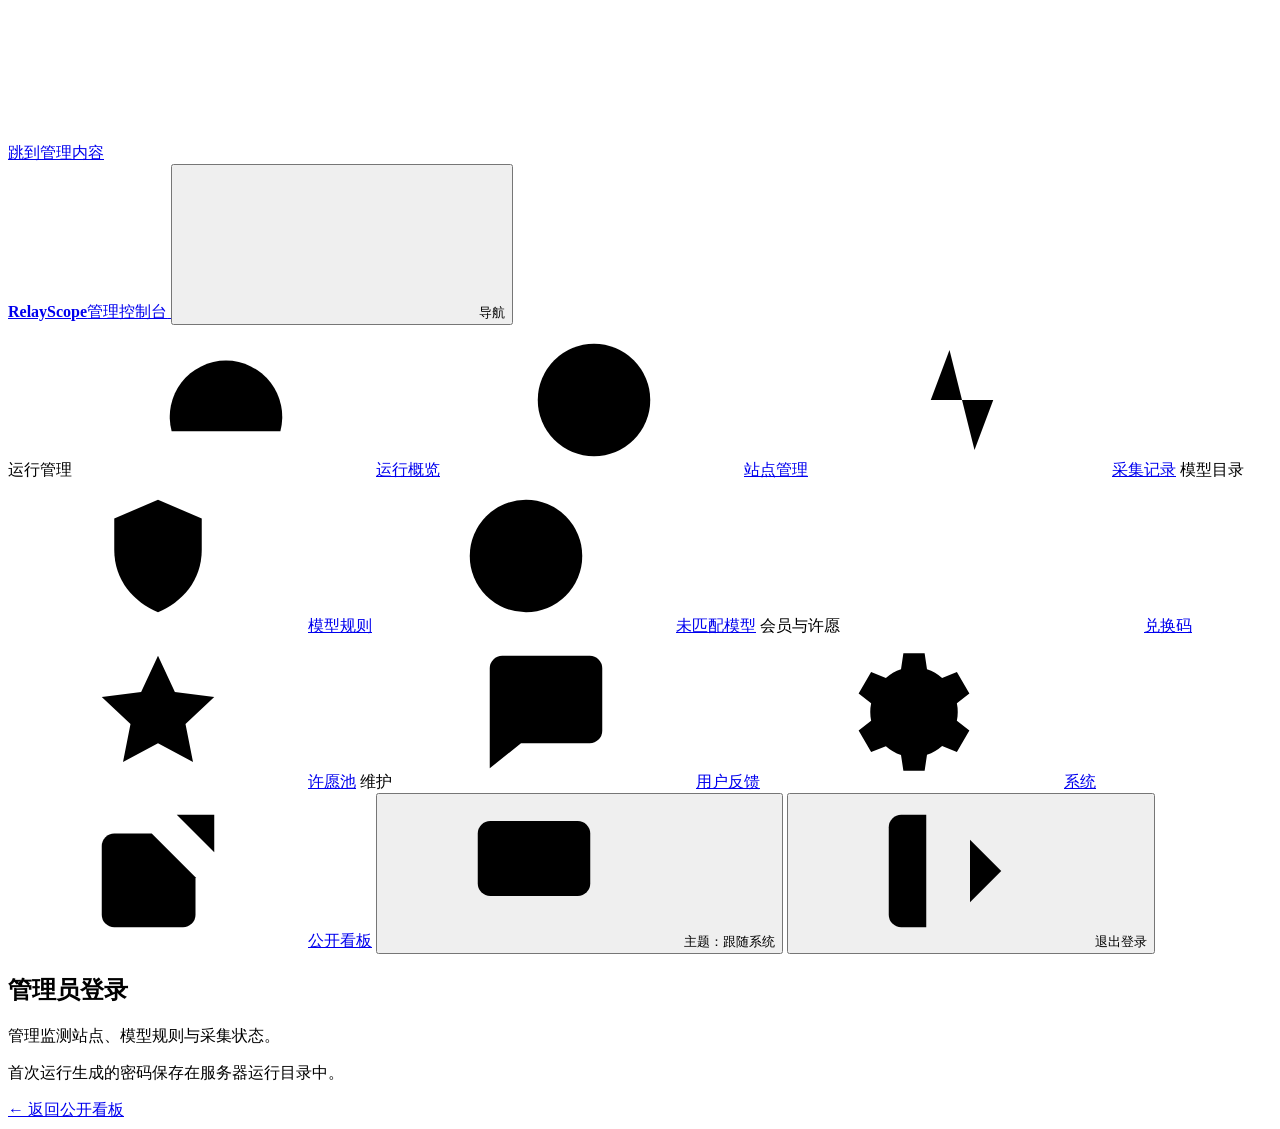
==== web/admin/index.html @ 8af45598 "feat(public): 站点公告弹窗（后台 Markdown 公告）与门禁会员介绍行 - 运行状态通知更名站点公告：上半部分为后台可编辑的全站 Markdown 公告   （存 app_meta，" ====
<!doctype html>
<html lang="zh-CN">
<head>
  <meta charset="utf-8">
  <meta name="viewport" content="width=device-width, initial-scale=1">
  <meta name="color-scheme" content="light dark">
  <title>RelayScope 管理控制台</title>
  <link rel="icon" href="/assets/favicon.svg" type="image/svg+xml">
  <script src="/assets/theme.js"></script>
  <link rel="stylesheet" href="/admin/base.css">
  <link rel="stylesheet" href="/admin/admin.css">
</head>
<body>
  <a class="skip-link" href="#admin-content">跳到管理内容</a>
  <svg hidden aria-hidden="true" xmlns="http://www.w3.org/2000/svg">
    <defs>
      <symbol id="i-gauge" viewBox="0 0 24 24"><path d="M12 14 15.5 8.5"/><path d="M3.3 17a9 9 0 1 1 17.4 0"/></symbol>
      <symbol id="i-globe" viewBox="0 0 24 24"><circle cx="12" cy="12" r="9"/><path d="M3 12h18"/><path d="M12 3a14.5 14.5 0 0 1 0 18a14.5 14.5 0 0 1 0-18"/></symbol>
      <symbol id="i-shield" viewBox="0 0 24 24"><path d="M12 3l7 3v5c0 5-3.2 8.4-7 10-3.8-1.6-7-5-7-10V6z"/></symbol>
      <symbol id="i-activity" viewBox="0 0 24 24"><path d="M3 12h4l3-8 4 16 3-8h4"/></symbol>
      <symbol id="i-help" viewBox="0 0 24 24"><circle cx="12" cy="12" r="9"/><path d="M9.2 9a2.9 2.9 0 0 1 5.6 1c0 1.8-2.8 2.2-2.8 4"/><path d="M12 17.5h.01"/></symbol>
      <symbol id="i-message" viewBox="0 0 24 24"><path d="M21 15a2 2 0 0 1-2 2H8l-5 4V5a2 2 0 0 1 2-2h14a2 2 0 0 1 2 2z"/></symbol>
      <symbol id="i-settings" viewBox="0 0 24 24"><circle cx="12" cy="12" r="3.2"/><path d="M19 12a7 7 0 0 0-.14-1.4l2-1.55-2-3.46-2.36.95a7 7 0 0 0-2.42-1.4L13.7 2.6h-3.4l-.38 2.54a7 7 0 0 0-2.42 1.4l-2.36-.95-2 3.46 2 1.55A7 7 0 0 0 5 12c0 .48.05.94.14 1.4l-2 1.55 2 3.46 2.36-.95a7 7 0 0 0 2.42 1.4l.38 2.54h3.4l.38-2.54a7 7 0 0 0 2.42-1.4l2.36.95 2-3.46-2-1.55c.09-.46.14-.92.14-1.4z"/></symbol>
      <symbol id="i-refresh" viewBox="0 0 24 24"><path d="M21 12a9 9 0 1 1-2.64-6.36"/><path d="M21 3v6h-6"/></symbol>
      <symbol id="i-plus" viewBox="0 0 24 24"><path d="M12 5v14M5 12h14"/></symbol>
      <symbol id="i-search" viewBox="0 0 24 24"><circle cx="11" cy="11" r="7"/><path d="m21 21-4.3-4.3"/></symbol>
      <symbol id="i-logout" viewBox="0 0 24 24"><path d="M9 21H5a2 2 0 0 1-2-2V5a2 2 0 0 1 2-2h4"/><path d="m16 17 5-5-5-5"/><path d="M21 12H9"/></symbol>
      <symbol id="i-external" viewBox="0 0 24 24"><path d="M15 3h6v6"/><path d="M10 14 21 3"/><path d="M18 13v6a2 2 0 0 1-2 2H5a2 2 0 0 1-2-2V8a2 2 0 0 1 2-2h6"/></symbol>
      <symbol id="i-sun" viewBox="0 0 24 24"><circle cx="12" cy="12" r="4"/><path d="M12 2v2m0 16v2M4.9 4.9l1.4 1.4m11.4 11.4 1.4 1.4M2 12h2m16 0h2M4.9 19.1l1.4-1.4M17.7 6.3l1.4-1.4"/></symbol>
      <symbol id="i-moon" viewBox="0 0 24 24"><path d="M21 12.8A9 9 0 1 1 11.2 3a7 7 0 0 0 9.8 9.8z"/></symbol>
      <symbol id="i-monitor" viewBox="0 0 24 24"><rect x="3" y="4" width="18" height="12" rx="2"/><path d="M8 20h8m-4-4v4"/></symbol>
      <symbol id="i-pencil" viewBox="0 0 24 24"><path d="M17 3a2.8 2.8 0 1 1 4 4L7.5 20.5 2 22l1.5-5.5z"/></symbol>
      <symbol id="i-trash" viewBox="0 0 24 24"><path d="M3 6h18"/><path d="M19 6v14a2 2 0 0 1-2 2H7a2 2 0 0 1-2-2V6"/><path d="M8 6V4a2 2 0 0 1 2-2h4a2 2 0 0 1 2 2v2"/><path d="M10 11v6m4-6v6"/></symbol>
      <symbol id="i-play" viewBox="0 0 24 24"><path d="M6 4.5v15l13-7.5z"/></symbol>
      <symbol id="i-key" viewBox="0 0 24 24"><circle cx="7.5" cy="15.5" r="4.5"/><path d="m11 12 10-10m-4 4 3 3m-6 0 2 2"/></symbol>
      <symbol id="i-ban" viewBox="0 0 24 24"><circle cx="12" cy="12" r="9"/><path d="M5.6 5.6l12.8 12.8"/></symbol>
      <symbol id="i-x" viewBox="0 0 24 24"><path d="M18 6 6 18M6 6l12 12"/></symbol>
      <symbol id="i-pair" viewBox="0 0 24 24"><rect x="3" y="7" width="12" height="10" rx="2"/><path d="M15 10h4a2 2 0 0 1 2 2v0a2 2 0 0 1-2 2h-4"/><path d="M7 12h.01"/></symbol>
      <symbol id="i-inbox" viewBox="0 0 24 24"><path d="M22 12h-6l-2 3h-4l-2-3H2"/><path d="M5.4 5.1 2 12v6a2 2 0 0 0 2 2h16a2 2 0 0 0 2-2v-6l-3.4-6.9A2 2 0 0 0 16.8 4H7.2a2 2 0 0 0-1.8 1.1z"/></symbol>
      <symbol id="i-more" viewBox="0 0 24 24"><circle cx="5" cy="12" r="1"/><circle cx="12" cy="12" r="1"/><circle cx="19" cy="12" r="1"/></symbol>
      <symbol id="i-check" viewBox="0 0 24 24"><path d="m5 12 4 4L19 6"/></symbol>
      <symbol id="i-arrow" viewBox="0 0 24 24"><path d="M5 12h14m-5-5 5 5-5 5"/></symbol>
      <symbol id="i-menu" viewBox="0 0 24 24"><path d="M4 6h16M4 12h16M4 18h16"/></symbol>
      <symbol id="i-star" viewBox="0 0 24 24"><path d="M12 3l2.7 5.8 6.3.8-4.6 4.3 1.2 6.1L12 17l-5.6 3 1.2-6.1L3 9.6l6.3-.8z"/></symbol>
    </defs>
  </svg>

  <div class="admin-shell">
    <aside class="sidebar">
      <a class="sidebar-brand" href="/" aria-label="返回公开看板">
        <span class="brand-mark" aria-hidden="true"><i></i></span>
        <span><strong>RelayScope</strong><span class="brand-sub">管理控制台</span></span>
      </a>
      <button id="mobile-nav-toggle" class="btn btn-ghost" type="button" aria-expanded="false" aria-controls="admin-navigation"><svg class="icon" aria-hidden="true"><use href="#i-menu"/></svg>导航</button>
      <nav id="admin-navigation" class="sidebar-nav" aria-label="管理导航">
        <span class="nav-section-label">运行管理</span>
        <a class="nav-item" href="#overview" data-tab="overview" aria-current="page"><svg class="icon" aria-hidden="true"><use href="#i-gauge"/></svg><span>运行概览</span></a>
        <a class="nav-item" href="#sites" data-tab="sites"><svg class="icon" aria-hidden="true"><use href="#i-globe"/></svg><span>站点管理</span></a>
        <a class="nav-item" href="#runs" data-tab="runs"><svg class="icon" aria-hidden="true"><use href="#i-activity"/></svg><span>采集记录</span></a>
        <span class="nav-section-label">模型目录</span>
        <a class="nav-item" href="#rules" data-tab="rules"><svg class="icon" aria-hidden="true"><use href="#i-shield"/></svg><span>模型规则</span><span class="badge-count" id="nav-rules-count" hidden></span></a>
        <a class="nav-item" href="#unmatched" data-tab="unmatched"><svg class="icon" aria-hidden="true"><use href="#i-help"/></svg><span>未匹配模型</span><span class="nav-count" id="nav-unmatched-count"></span></a>
        <span class="nav-section-label">会员与许愿</span>
        <a class="nav-item" href="#redeem-codes" data-tab="redeem-codes"><svg class="icon" aria-hidden="true"><use href="#i-plus"/></svg><span>兑换码</span></a>
        <a class="nav-item" href="#wishes" data-tab="wishes"><svg class="icon" aria-hidden="true"><use href="#i-star"/></svg><span>许愿池</span></a>
        <span class="nav-section-label">维护</span>
        <a class="nav-item" href="#feedback" data-tab="feedback"><svg class="icon" aria-hidden="true"><use href="#i-message"/></svg><span>用户反馈</span></a>
        <a class="nav-item" href="#system" data-tab="system"><svg class="icon" aria-hidden="true"><use href="#i-settings"/></svg><span>系统</span></a>
      </nav>
      <div class="sidebar-foot">
        <a class="nav-item" href="/" target="_blank" rel="noopener"><svg class="icon" aria-hidden="true"><use href="#i-external"/></svg><span>公开看板</span></a>
        <button class="nav-item" id="theme-toggle" type="button" aria-label="主题：跟随系统" title="主题：跟随系统"><svg class="icon" aria-hidden="true"><use href="#i-monitor" id="theme-icon-use"/></svg><span id="theme-label">主题：跟随系统</span></button>
        <button class="nav-item" id="logout" type="button"><svg class="icon" aria-hidden="true"><use href="#i-logout"/></svg><span>退出登录</span></button>
      </div>
    </aside>

    <div class="admin-main">
      <section id="login-panel" class="login-screen">
        <div class="login-card">
          <h1>管理员登录</h1>
          <p class="login-hint">管理监测站点、模型规则与采集状态。</p>
          <form id="login-form" hidden>
            <label class="field"><span>管理员密码</span><input id="password" name="password" type="password" minlength="16" required placeholder="输入管理员密码" autocomplete="current-password" aria-describedby="password-help"></label>
            <button class="btn btn-primary" type="submit">进入管理控制台<svg class="icon" aria-hidden="true"><use href="#i-arrow"/></svg></button>
          </form>
          <p id="login-message" class="login-message" role="alert"></p>
          <button id="login-retry" class="btn" type="button" hidden>重新连接</button>
          <p id="password-help" class="login-help">首次运行生成的密码保存在服务器运行目录中。</p>
          <a class="login-back" href="/">← 返回公开看板</a>
        </div>
      </section>

      <div id="dashboard" hidden>
        <header class="page-head">
          <div><p class="page-eyebrow">管理控制台</p><h1 id="page-title" tabindex="-1">运行概览</h1><p id="page-description" class="page-sub">查看采集概况，优先处理需要关注的站点。</p></div>
          <div class="page-actions"><span id="last-refresh" class="last-refresh"></span><button id="refresh" class="btn" type="button"><svg class="icon" aria-hidden="true"><use href="#i-refresh"/></svg>刷新</button></div>
        </header>

        <div id="dashboard-message" class="load-notice" role="status" hidden></div>
        <main id="admin-content" class="panels" tabindex="-1">
          <section id="overview-panel" class="panel">
            <div id="overview-health" class="overview-health"></div>
            <div class="stat-grid" id="overview-content"></div>
            <div class="overview-columns">
            <div class="card" id="attention-card">
              <div class="card-head"><h2>待处理事项</h2><span class="card-hint" id="attention-summary">点击查看对应站点</span></div>
              <div class="card-body flush attention-list" id="attention-list"></div>
            </div>
            <div class="card quick-actions-card"><div class="card-head"><h2>常用操作</h2></div><div class="quick-actions"><button type="button" data-action="add-site"><svg class="icon" aria-hidden="true"><use href="#i-plus"/></svg><span><strong>接入监测站点</strong><small>添加来源并开始自动采集</small></span><svg class="icon" aria-hidden="true"><use href="#i-arrow"/></svg></button><button type="button" data-action="session-sync"><svg class="icon" aria-hidden="true"><use href="#i-pair"/></svg><span><strong>同步浏览器登录态</strong><small>为需要登录的站点恢复采集</small></span><svg class="icon" aria-hidden="true"><use href="#i-arrow"/></svg></button><a href="#rules"><svg class="icon" aria-hidden="true"><use href="#i-shield"/></svg><span><strong>整理模型匹配规则</strong><small>统一目录，检查未匹配与冲突</small></span><svg class="icon" aria-hidden="true"><use href="#i-arrow"/></svg></a></div></div>
            </div>
          </section>

          <section id="sites-panel" class="panel" hidden>
            <div class="toolbar">
              <div class="search-box"><svg class="icon" aria-hidden="true"><use href="#i-search"/></svg><input id="site-search" type="search" placeholder="搜索站点名称或地址" aria-label="搜索站点"></div>
              <select id="site-state-filter" aria-label="按状态筛选站点">
                <option value="">全部状态</option>
                <option value="enabled">已启用</option>
                <option value="healthy">采集正常</option>
                <option value="attention">异常 / 待处理</option>
                <option value="sessions">待同步登录态</option>
                <option value="stale">待采集 / 数据过期</option>
                <option value="disabled">已停用</option>
              </select>
              <span class="spacer"></span>
              <button id="session-sync" class="btn" type="button"><svg class="icon" aria-hidden="true"><use href="#i-pair"/></svg>浏览器同步</button>
              <button id="add-site" class="btn btn-accent" type="button"><svg class="icon" aria-hidden="true"><use href="#i-plus"/></svg>新增站点</button>
            </div>
            <div class="list-caption"><span id="site-summary" aria-live="polite"></span><button id="reset-site-filters" class="text-button" type="button" hidden>清空筛选</button><span class="caption-help">采集状态与模型服务状态分别判断</span></div>
            <div id="site-list" class="site-list"></div>
          </section>

          <section id="rules-panel" class="panel" hidden>
            <div class="toolbar">
              <div class="search-box"><svg class="icon" aria-hidden="true"><use href="#i-search"/></svg><input id="rule-search" type="search" placeholder="搜索规则名称或供应商" aria-label="搜索规则"></div>
              <span class="spacer"></span>
              <button id="add-rule" class="btn btn-accent" type="button"><svg class="icon" aria-hidden="true"><use href="#i-plus"/></svg>新增规则</button>
            </div>
            <div class="card">
              <div class="card-head"><h2>模型匹配规则</h2><span class="card-hint" id="rule-summary"></span></div>
              <div class="card-body flush" id="rule-list"></div>
            </div>
            <details class="card conflict-card" id="conflict-card">
              <summary class="card-head"><span class="card-title">匹配冲突</span><span class="card-hint" id="conflict-summary">同一模型命中多条规则时显示</span></summary>
              <div class="card-body flush" id="conflict-list"></div>
            </details>
          </section>

          <section id="runs-panel" class="panel" hidden>
            <div class="toolbar">
              <select id="run-site-filter" aria-label="按站点筛选"><option value="">全部站点</option></select>
              <select id="run-status-filter" aria-label="按状态筛选采集记录">
                <option value="">全部状态</option>
                <option value="success">成功</option>
                <option value="partial">部分完成</option>
                <option value="failed">失败</option>
                <option value="running">采集中</option>
              </select>
              <button id="run-filter-apply" class="btn" type="button">筛选</button>
              <span class="spacer"></span>
              <span id="run-summary" class="muted"></span>
            </div>
            <div class="card"><div class="card-body flush" id="run-list"></div></div>
          </section>

          <section id="unmatched-panel" class="panel" hidden>
            <div class="toolbar"><div class="search-box"><svg class="icon" aria-hidden="true"><use href="#i-search"/></svg><input id="unmatched-search" type="search" placeholder="搜索原始模型名或站点" aria-label="搜索未匹配模型"></div><span id="unmatched-summary" class="muted"></span></div>
            <div class="card">
              <div class="card-head"><h2>未匹配模型</h2><span class="card-hint">尚未命中任何规则的上游模型名</span></div>
              <div class="card-body flush" id="unmatched-list"></div>
            </div>
          </section>

          <section id="feedback-panel" class="panel" hidden>
            <div class="toolbar"><div class="search-box"><svg class="icon" aria-hidden="true"><use href="#i-search"/></svg><input id="feedback-search" type="search" placeholder="搜索反馈内容或用户" aria-label="搜索用户反馈"></div><span id="feedback-summary" class="muted"></span></div>
            <div class="card">
              <div class="card-head"><h2>用户反馈</h2></div>
              <div class="card-body flush" id="feedback-list"></div>
            </div>
          </section>

          <section id="redeem-codes-panel" class="panel" hidden>
            <div class="panel-columns">
              <div class="card">
                <div class="card-head"><h2>批量生成兑换码</h2><span class="card-hint">站外售卖，用户站内核销延期</span></div>
                <div class="card-body">
                  <form id="redeem-generate-form" class="stack-form">
                    <label class="field"><span>数量（1-500）</span><input id="redeem-count" type="number" min="1" max="500" value="10" required></label>
                    <label class="field"><span>会员天数（1-3650）</span><input id="redeem-days" type="number" min="1" max="3650" value="30" required></label>
                    <label class="field"><span>批次备注</span><input id="redeem-note" type="text" maxlength="200" placeholder="例如：首批内测"></label>
                    <button class="btn btn-primary" type="submit">生成兑换码</button>
                  </form>
                </div>
              </div>
              <div class="card">
                <div class="card-head"><h2>运营设置</h2><span class="card-hint">会员月费、免费额度与许愿默认目标</span></div>
                <div class="card-body">
                  <form id="settings-form" class="stack-form">
                    <label class="field"><span>会员月费（LDC/月，只能按月起充）</span><input id="setting-membership-price" type="number" min="1" max="10000" required></label>
                    <label class="field"><span>会员每月免费许愿额度（LDC）</span><input id="setting-wish-credit" type="number" min="1" max="10000" required></label>
                    <label class="field"><span>许愿默认目标（LDC，无需邀请码站点）</span><input id="setting-wish-target" type="number" min="1" max="10000" required></label>
                    <button class="btn btn-primary" type="submit">保存设置</button>
                  </form>
                </div>
              </div>
            </div>
            <div class="card" id="redeem-result-card" hidden>
              <div class="card-head"><h2>生成结果（仅展示一次，请立即保存）</h2><div class="card-hint"><button type="button" class="btn" id="redeem-copy">复制全部</button><button type="button" class="btn" id="redeem-download">下载 .txt</button></div></div>
              <div class="card-body flush"><pre id="redeem-result" class="code-block" tabindex="0"></pre></div>
            </div>
            <div class="card">
              <div class="card-head"><h2>兑换码列表</h2><div class="card-hint"><select id="redeem-status-filter" aria-label="按状态筛选"><option value="">全部状态</option><option value="unused">未使用</option><option value="used">已使用</option><option value="revoked">已撤销</option></select><button type="button" class="btn" id="redeem-reload">刷新</button></div></div>
              <div class="card-body flush"><div class="admin-table-wrap"><table class="admin-table"><thead><tr><th>兑换码</th><th>天数</th><th>备注</th><th>状态</th><th>兑换者</th><th>兑换时间</th><th>操作</th></tr></thead><tbody id="redeem-list"></tbody></table></div></div>
            </div>
          </section>

          <section id="wishes-panel" class="panel" hidden>
            <div class="card">
              <div class="card-head"><h2>许愿池管理</h2><div class="card-hint"><button type="button" class="btn" id="wish-admin-reload">刷新</button></div></div>
              <div class="card-body flush"><div class="admin-table-wrap"><table class="admin-table"><thead><tr><th>站点</th><th>域名</th><th>邀请码</th><th>目标 LDC</th><th>已许愿</th><th>人数</th><th>状态</th><th>操作</th></tr></thead><tbody id="wish-admin-list"></tbody></table></div></div>
            </div>
            <div class="card">
              <div class="card-head"><h2>LDC 订单流水</h2><div class="card-hint"><select id="order-kind-filter" aria-label="按类型筛选订单"><option value="">全部类型</option><option value="membership">会员直充</option><option value="wish">许愿助力</option></select><button type="button" class="btn" id="order-reload">刷新</button></div></div>
              <div class="card-body flush"><div class="admin-table-wrap"><table class="admin-table"><thead><tr><th>订单号</th><th>用户</th><th>类型</th><th>内容</th><th>LDC</th><th>状态</th><th>创建时间</th><th>操作</th></tr></thead><tbody id="order-list"></tbody></table></div></div>
            </div>
          </section>

          <section id="system-panel" class="panel" hidden>
            <div class="card">
              <div class="card-head"><h2>站点公告</h2><span class="card-hint">支持 Markdown，展示在公开页“站点公告”弹窗顶部</span></div>
              <div class="card-body">
                <form id="notice-form" class="stack-form">
                  <label class="field"><span>公告内容（留空即撤下公告）</span><textarea id="setting-site-notice" rows="8" maxlength="20000" placeholder="# 维护通知&#10;- 预计 **今晚 22:00** 维护…"></textarea></label>
                  <p class="muted" id="notice-updated-at"></p>
                  <div class="form-actions-inline"><button class="btn btn-primary" type="submit">发布公告</button><button class="btn btn-ghost" type="button" id="notice-clear">撤下公告</button></div>
                </form>
              </div>
            </div>
            <div class="card">
              <div class="card-head"><h2>系统状态</h2></div>
              <div class="card-body"><div class="stat-grid" id="system-content"></div></div>
            </div>
          </section>
        </main>
      </div>
    </div>
  </div>

  <dialog id="site-dialog" class="admin-dialog" aria-labelledby="site-form-title">
    <form id="site-form" method="dialog">
      <div class="dialog-head"><h2 id="site-form-title">编辑站点</h2><button class="btn btn-ghost btn-icon" type="button" data-close="site-dialog" aria-label="关闭"><svg class="icon" aria-hidden="true"><use href="#i-x"/></svg></button></div>
      <div class="dialog-body">
        <p class="form-error" data-form-error role="alert" tabindex="-1" hidden></p>
        <input id="site-id" type="hidden">
        <fieldset class="form-section">
          <legend>基础信息</legend>
          <div class="form-grid">
            <label class="field"><span>站点名称 <em>必填</em></span><input id="site-name" required placeholder="便于辨认的站点名称"></label>
            <label class="field"><span>数据来源类型</span><select id="site-adapter" required></select></label>
            <label class="field span-2"><span>站点首页 <em>必填</em></span><input id="site-base-url" type="url" required class="mono" placeholder="https://example.com"></label>
            <label class="field span-2"><span>监测页面地址 <em>必填</em></span><input id="site-source-url" type="url" required class="mono" placeholder="https://example.com/status"><span class="field-hint">填写站点的状态页、模型目录或监测页面地址。</span></label>
          </div>
        </fieldset>
        <fieldset class="form-section">
          <legend>连接与采集</legend>
          <label class="check connection-check"><input id="site-enabled" type="checkbox" checked> 启用自动采集</label>
          <label class="check connection-check"><input id="site-session-required" type="checkbox"> 此站点需要登录后采集</label>
          <p class="field-hint">需要登录的站点可在保存后，通过浏览器同步或导入登录态完成连接。</p>
        </fieldset>
        <details class="advanced-section" id="site-source-settings">
          <summary>来源专用设置<span>接口路径、价格来源与采集选项</span></summary>
          <p class="field-hint">按来源需要调整；可选项留空时沿用来源默认设置。</p>
          <div id="site-config-fields" class="schema-fields"></div>
        </details>
        <details class="advanced-section" id="site-schedule-section">
          <summary>采集计划<span>默认每 15 分钟，可调整</span></summary>
          <div class="form-grid">
            <label class="field"><span>采集间隔（分钟）</span><input id="site-interval" type="number" min="5" max="1440" value="15" required></label>
            <label class="field"><span>随机抖动（秒）</span><input id="site-jitter" type="number" min="0" max="3600" value="120" required></label>
          </div>
        </details>
        <details class="advanced-section" id="site-blocked-section">
          <summary>模型屏蔽<span>按关键词隐藏指定模型</span></summary>
          <div class="form-grid">
            <label class="field span-2"><span>屏蔽关键词（逗号分隔，可留空）</span>
              <input id="site-blocked" type="text" placeholder="例如：只会喵喵叫">
              <span class="field-hint">模型名包含任一关键词（不区分大小写）即被隐藏，无论其实际可用性；保存后下一次采集生效，并立即从看板移除已收录的同名模型。</span>
            </label>
          </div>
        </details>
        <details class="advanced-section" id="site-config-section">
          <summary>原始配置<span>需要时编辑 JSON（配置数据）</span></summary>
          <label class="field"><span class="sr-only">原始配置数据</span><textarea id="site-config" rows="6" class="mono" spellcheck="false">{}</textarea><span class="field-hint">可视化字段与原始配置同步，未展示的配置项会保留。</span></label>
        </details>
        <details class="advanced-section" id="site-announcement-section">
          <summary>异常公告<span>向公开看板解释采集问题</span></summary>
          <div class="form-grid">
            <label class="field span-2"><span>自定义原因（留空则显示后台报错）</span><textarea id="site-failure-reason" rows="2" maxlength="500" placeholder="例如：源站暂时限制国内 IP，正在处理中"></textarea></label>
          </div>
        </details>
      </div>
      <div class="dialog-actions">
        <button class="btn" type="button" data-close="site-dialog">取消</button>
        <button class="btn btn-primary" type="submit">保存站点</button>
      </div>
    </form>
  </dialog>

  <dialog id="rule-dialog" class="admin-dialog" aria-labelledby="rule-form-title">
    <form id="rule-form" method="dialog">
      <div class="dialog-head"><h2 id="rule-form-title">编辑匹配规则</h2><button class="btn btn-ghost btn-icon" type="button" data-close="rule-dialog" aria-label="关闭"><svg class="icon" aria-hidden="true"><use href="#i-x"/></svg></button></div>
      <div class="dialog-body">
        <p class="form-error" data-form-error role="alert" tabindex="-1" hidden></p>
        <p class="dialog-intro">将上游不同命名归入同一标准模型。保存前可预览实际命中的模型。</p>
        <input id="rule-id" type="hidden">
        <div class="form-grid">
          <label class="field"><span>供应商</span><input id="rule-provider" required></label>
          <label class="field"><span>标准模型名</span><input id="rule-name" required></label>
          <label class="field"><span>必选关键词（逗号分隔）</span><input id="rule-required"></label>
          <label class="field"><span>任选关键词（逗号分隔）</span><input id="rule-any"></label>
          <label class="field"><span>排除关键词（逗号分隔）</span><input id="rule-excluded"></label>
          <label class="field"><span>别名（逗号分隔）</span><input id="rule-aliases"></label>
          <label class="field span-2"><span>正则表达式</span><input id="rule-pattern" class="mono"></label>
          <label class="field"><span>优先级</span><input id="rule-priority" type="number" value="100"></label>
          <div class="field field-inline"><label class="check"><input id="rule-enabled" type="checkbox" checked> 启用</label></div>
        </div>
        <div class="form-section">
          <button id="preview-rule" class="btn" type="button">预览命中</button>
          <div id="rule-preview" class="preview-results" aria-live="polite"></div>
        </div>
      </div>
      <div class="dialog-actions">
        <button class="btn" type="button" data-close="rule-dialog">取消</button>
        <button class="btn btn-primary" type="submit">保存规则</button>
      </div>
    </form>
  </dialog>

  <dialog id="session-dialog" class="admin-dialog" aria-labelledby="session-form-title">
    <form id="session-form" method="dialog">
      <div class="dialog-head"><h2 id="session-form-title">导入登录态</h2><button class="btn btn-ghost btn-icon" type="button" data-close="session-dialog" aria-label="关闭"><svg class="icon" aria-hidden="true"><use href="#i-x"/></svg></button></div>
      <div class="dialog-body">
        <p class="form-error" data-form-error role="alert" tabindex="-1" hidden></p>
        <p class="dialog-intro">推荐先使用浏览器同步；已有导出内容时，也可以在此手动导入。</p>
        <label class="field"><span>会话 JSON</span>
          <textarea id="session-payload" rows="8" class="mono" spellcheck="false" placeholder='{"userAgent":"…","cookies":[…]}'></textarea>
          <span class="field-hint">请粘贴扩展或站点导出的完整会话内容。需要自动续期的站点应同时包含刷新凭据；不修改时点击取消。</span>
        </label>
      </div>
      <div class="dialog-actions">
        <button class="btn" type="button" data-close="session-dialog">取消</button>
        <button class="btn btn-primary" type="submit">保存登录态</button>
      </div>
    </form>
  </dialog>

  <dialog id="pair-dialog" class="admin-dialog compact-dialog" aria-labelledby="pair-title">
    <div class="dialog-head"><h2 id="pair-title">连接浏览器同步扩展</h2><button class="btn btn-ghost btn-icon" type="button" data-close="pair-dialog" aria-label="关闭同步配对"><svg class="icon" aria-hidden="true"><use href="#i-x"/></svg></button></div>
    <div class="dialog-body pairing-body"><ol class="pairing-steps"><li>在浏览器中登录需要同步的站点。</li><li>打开会话同步扩展，填写当前看板地址和下方配对码。</li><li>在扩展中同步登录态，然后返回站点页面查看采集状态。</li></ol><label class="field"><span>配对码</span><input id="pair-code" class="mono" readonly></label><p id="pair-expiry" class="field-hint"></p><p id="pair-message" class="form-message" role="status"></p></div>
    <div class="dialog-actions"><button type="button" class="btn" data-close="pair-dialog">完成</button><button type="button" class="btn btn-primary" id="copy-pair-code">复制配对码</button></div>
  </dialog>

  <div id="toast-region" class="toast-region" aria-live="polite"></div>
  <script src="/admin/admin.js" defer></script>
</body>
</html>
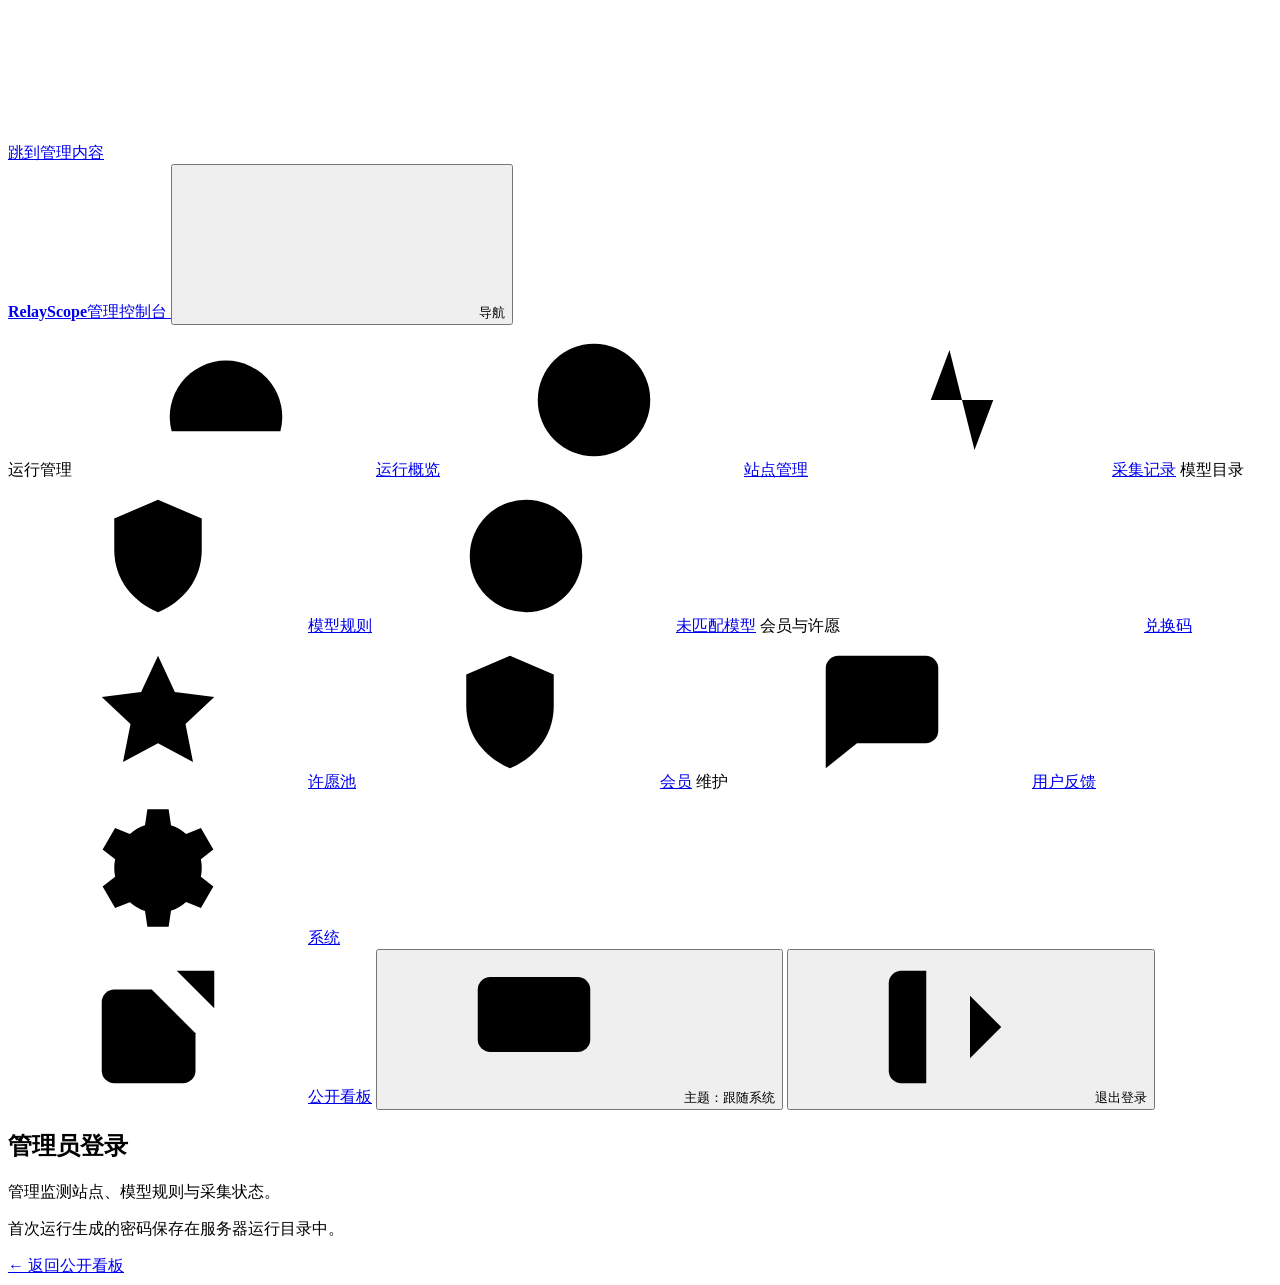
==== commit 0125f99d: "feat(admin): 后台新增会员列表页 + 定制页滚动修复 - store: ListMembers 列出所有曾开通会员的用户（含过期），按到期时间倒序 - admin API: GET /ap" ====
--- a/web/admin/index.html
+++ b/web/admin/index.html
@@ -63,6 +63,7 @@
         <span class="nav-section-label">会员与许愿</span>
         <a class="nav-item" href="#redeem-codes" data-tab="redeem-codes"><svg class="icon" aria-hidden="true"><use href="#i-plus"/></svg><span>兑换码</span></a>
         <a class="nav-item" href="#wishes" data-tab="wishes"><svg class="icon" aria-hidden="true"><use href="#i-star"/></svg><span>许愿池</span></a>
+        <a class="nav-item" href="#members" data-tab="members"><svg class="icon" aria-hidden="true"><use href="#i-shield"/></svg><span>会员</span></a>
         <span class="nav-section-label">维护</span>
         <a class="nav-item" href="#feedback" data-tab="feedback"><svg class="icon" aria-hidden="true"><use href="#i-message"/></svg><span>用户反馈</span></a>
         <a class="nav-item" href="#system" data-tab="system"><svg class="icon" aria-hidden="true"><use href="#i-settings"/></svg><span>系统</span></a>
@@ -222,6 +223,19 @@
             <div class="card">
               <div class="card-head"><h2>LDC 订单流水</h2><div class="card-hint"><select id="order-kind-filter" aria-label="按类型筛选订单"><option value="">全部类型</option><option value="membership">会员直充</option><option value="wish">许愿助力</option></select><button type="button" class="btn" id="order-reload">刷新</button></div></div>
               <div class="card-body flush"><div class="admin-table-wrap"><table class="admin-table"><thead><tr><th>订单号</th><th>用户</th><th>类型</th><th>内容</th><th>LDC</th><th>状态</th><th>创建时间</th><th>操作</th></tr></thead><tbody id="order-list"></tbody></table></div></div>
+            </div>
+          </section>
+
+          <section id="members-panel" class="panel" hidden>
+            <div class="card">
+              <div class="card-head"><h2>会员列表</h2><span class="card-hint">所有曾开通会员的用户（含已过期），按到期时间倒序</span></div>
+              <div class="card-body">
+                <table class="data-table" id="members-table">
+                  <thead><tr><th>用户</th><th>信任等级</th><th>到期时间</th><th>状态</th></tr></thead>
+                  <tbody id="members-list"></tbody>
+                </table>
+                <p id="members-empty" class="muted" hidden>暂无会员记录。</p>
+              </div>
             </div>
           </section>
 
